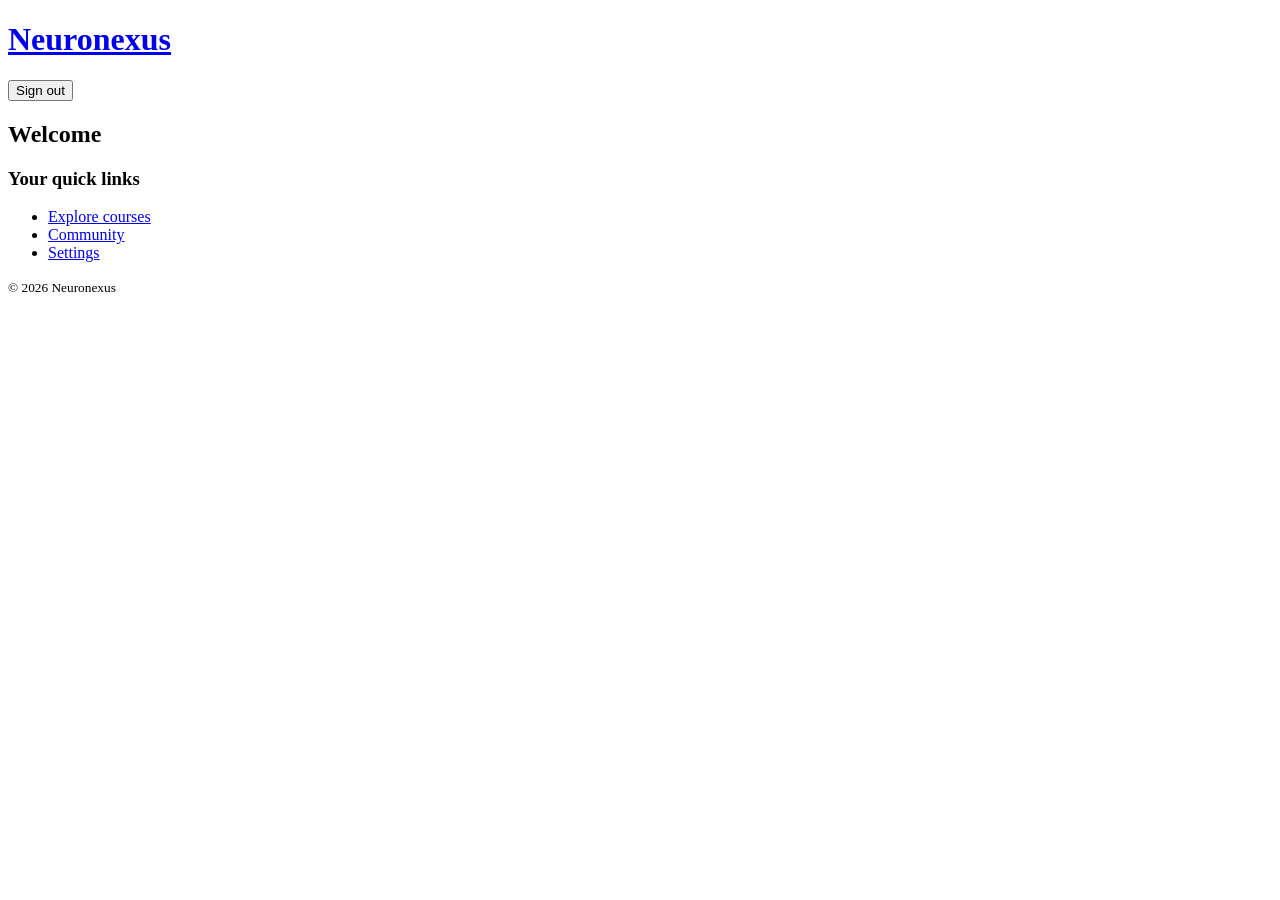
==== dashboard.html @ 17b1f7fb "Add files via upload" ====
<!doctype html>
<html lang="en">
<head>
  <meta charset="utf-8" />
  <meta name="viewport" content="width=device-width,initial-scale=1" />
  <title>Dashboard — Neuronexus</title>
  <link rel="stylesheet" href="css/styles.css" />
</head>
<body>
  <header class="site-header small">
    <div class="container header-inner">
      <h1 class="logo"><a href="index.html">Neuronexus</a></h1>
      <nav>
        <button id="signOutBtn" class="btn btn-outline">Sign out</button>
      </nav>
    </div>
  </header>

  <main class="container">
    <section class="card">
      <h2 id="welcome">Welcome</h2>
      <p id="userInfo"></p>
      <div class="panel">
        <h3>Your quick links</h3>
        <ul>
          <li><a href="#">Explore courses</a></li>
          <li><a href="#">Community</a></li>
          <li><a href="#">Settings</a></li>
        </ul>
      </div>
    </section>
  </main>

  <footer class="site-footer">
    <div class="container">
      <small>© <span id="year-dashboard"></span> Neuronexus</small>
    </div>
  </footer>

  <script src="js/app.js"></script>
  <script>
    document.getElementById('year-dashboard').textContent = new Date().getFullYear();
    // Ensure only authenticated users can view dashboard
    if (!auth.isAuthenticated()) {
      // Not authenticated — redirect to login
      window.location.href = 'login.html';
    } else {
      const user = auth.getCurrentUser();
      document.getElementById('welcome').textContent = `Welcome, ${escapeHtml(user.name)}!`;
      document.getElementById('userInfo').textContent = `Email: ${user.email}`;
      document.getElementById('signOutBtn').addEventListener('click', () => {
        auth.logout();
        window.location.href = 'index.html';
      });
    }
  </script>
</body>
</html>
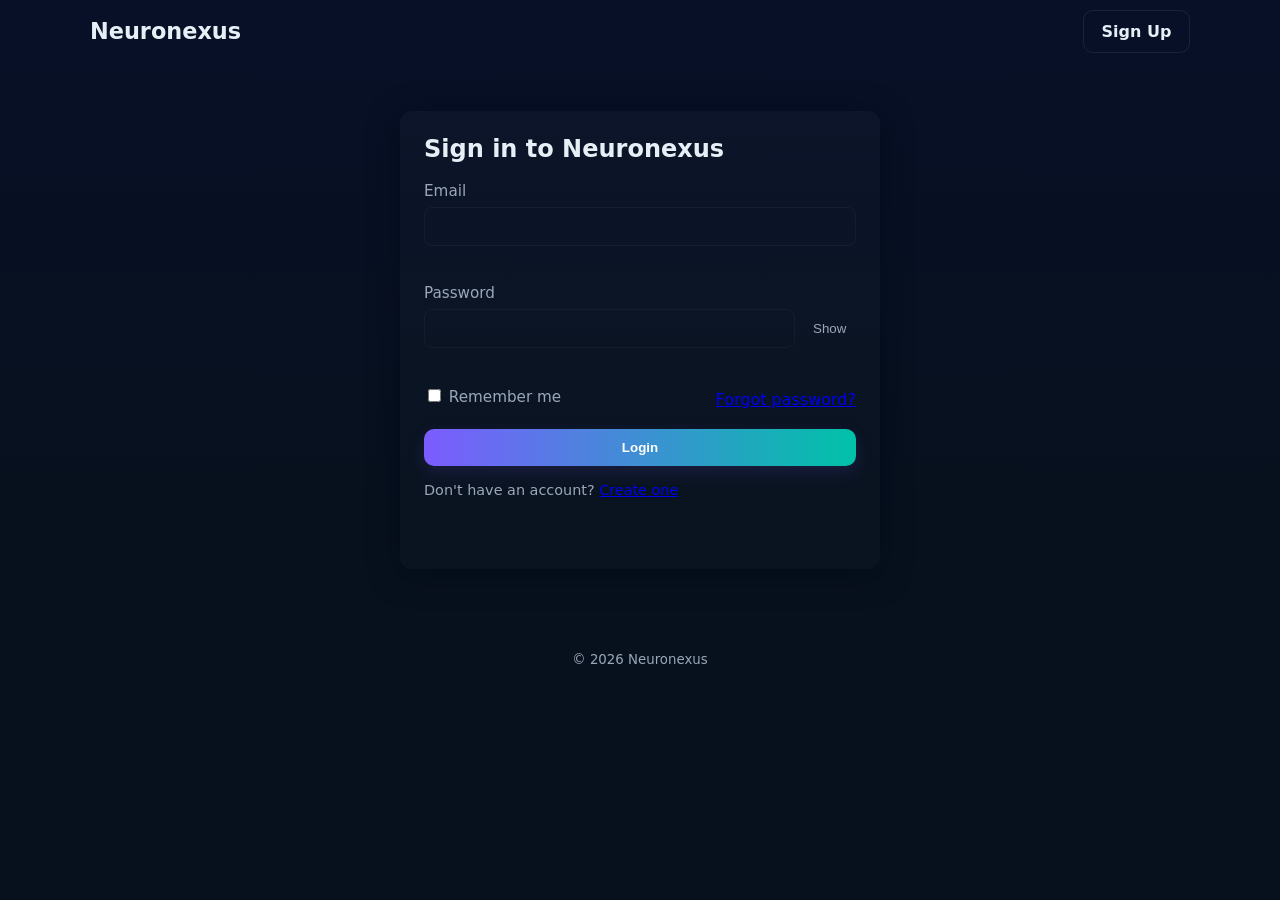
==== commit be4578e5: "First push from my M4 Mac" ====
--- a/dashboard.html
+++ b/dashboard.html
@@ -4,7 +4,7 @@
   <meta charset="utf-8" />
   <meta name="viewport" content="width=device-width,initial-scale=1" />
   <title>Dashboard — Neuronexus</title>
-  <link rel="stylesheet" href="css/styles.css" />
+  <link rel="stylesheet" href="styles.css" />
 </head>
 <body>
   <header class="site-header small">
@@ -20,13 +20,67 @@
     <section class="card">
       <h2 id="welcome">Welcome</h2>
       <p id="userInfo"></p>
-      <div class="panel">
-        <h3>Your quick links</h3>
-        <ul>
-          <li><a href="#">Explore courses</a></li>
-          <li><a href="#">Community</a></li>
-          <li><a href="#">Settings</a></li>
-        </ul>
+    </section>
+
+    <section class="card">
+      <h2>AI Tools</h2>
+      <div class="features">
+        <a href="https://chat.openai.com/" target="_blank">
+          <article>
+            <img src="image copy 6.png" alt="ChatGPT" style="width:100px; height:100px; border-radius:8px;">
+            <h4>ChatGPT</h4>
+            <p>Conversational AI for assistance and creativity.</p>
+          </article>
+        </a>
+        <a href="https://openai.com/dall-e-2/" target="_blank">
+          <article>
+            <img src="image copy 5.png" alt="DALL-E" style="width:100px; height:100px; border-radius:8px;">
+            <h4>DALL-E</h4>
+            <p>Generate images from text descriptions.</p>
+          </article>
+        </a>
+        <a href="https://claude.ai/" target="_blank">
+          <article>
+            <img src="image copy 4.png" alt="Claude" style="width:100px; height:100px; border-radius:8px;">
+            <h4>Claude</h4>
+            <p>AI assistant for helpful and honest conversations.</p>
+          </article>
+        </a>
+        <a href="https://www.midjourney.com/" target="_blank">
+          <article>
+            <img src="image copy 3.png" alt="Midjourney" style="width:100px; height:100px; border-radius:8px;">
+            <h4>Midjourney</h4>
+            <p>AI-powered image generation from text prompts.</p>
+          </article>
+        </a>
+        <a href="https://stability.ai/" target="_blank">
+          <article>
+            <img src="image.png" alt="Stable Diffusion" style="width:100px; height:100px; border-radius:8px;">
+            <h4>Stable Diffusion</h4>
+            <p>Open-source AI for creating images from text.</p>
+          </article>
+        </a>
+        <a href="https://www.jasper.ai/" target="_blank">
+          <article>
+            <img src="image copy.png" alt="Jasper" style="width:100px; height:100px; border-radius:8px;">
+            <h4>Jasper</h4>
+            <p>AI writing assistant for content creation.</p>
+          </article>
+        </a>
+        <a href="https://www.copy.ai/" target="_blank">
+          <article>
+            <img src="image copy 2.png" alt="Copy.ai" style="width:100px; height:100px; border-radius:8px;">
+            <h4>Copy.ai</h4>
+            <p>AI copywriting tool for marketing and ads.</p>
+          </article>
+        </a>
+        <a href="https://github.com/features/copilot" target="_blank">
+          <article>
+            <img src="image copy 7.png" alt="GitHub Copilot" style="width:100px; height:100px; border-radius:8px;">
+            <h4>GitHub Copilot</h4>
+            <p>AI-powered code completion and suggestions.</p>
+          </article>
+        </a>
       </div>
     </section>
   </main>
@@ -37,7 +91,7 @@
     </div>
   </footer>
 
-  <script src="js/app.js"></script>
+  <script src="app.js"></script>
   <script>
     document.getElementById('year-dashboard').textContent = new Date().getFullYear();
     // Ensure only authenticated users can view dashboard
--- a/styles.css
+++ b/styles.css
@@ -0,0 +1,120 @@
+:root{
+  --bg:#0f1724;
+  --card:#0b1220;
+  --muted:#9aa7ba;
+  --accent:#7c5cff;
+  --accent-2:#00c2a8;
+  --text:#e6eef6;
+  --radius:12px;
+  --gap:1rem;
+  font-family: Inter, ui-sans-serif, system-ui, -apple-system, "Segoe UI", Roboto, "Helvetica Neue", Arial;
+}
+
+*{box-sizing:border-box}
+html,body{height:100%}
+body{
+  margin:0;
+  background:linear-gradient(180deg,#071027 0%, #07111d 60%);
+  color:var(--text);
+  -webkit-font-smoothing:antialiased;
+  -moz-osx-font-smoothing:grayscale;
+}
+
+.container{
+  width:min(1100px,calc(100% - 2rem));
+  margin:0 auto;
+}
+
+.site-header{
+  padding:1rem 0;
+}
+.site-header.small{padding:.6rem 0}
+.header-inner{display:flex;align-items:center;justify-content:space-between;gap:var(--gap)}
+.logo{font-size:1.4rem;margin:0;color:var(--text)}
+.logo a{color:inherit;text-decoration:none}
+
+nav a, nav button{margin-left:.5rem}
+
+.hero{
+  padding:6rem 0 4rem;
+  text-align:center;
+}
+.hero-title{font-size:3rem;margin:0 0 .5rem;letter-spacing:-1px}
+.hero-sub{color:var(--muted);font-size:1.1rem;margin:0 0 1.5rem}
+
+.hero-actions{display:flex;gap:1rem;justify-content:center;flex-wrap:wrap}
+.btn{
+  display:inline-block;
+  padding:.7rem 1.1rem;
+  border-radius:10px;
+  text-decoration:none;
+  color:var(--bg);
+  background:var(--text);
+  font-weight:600;
+}
+.btn-outline{
+  background:transparent;
+  color:var(--text);
+  border:1px solid rgba(255,255,255,.08);
+}
+.btn-cta{
+  background:linear-gradient(90deg,var(--accent),var(--accent-2));
+  color:#fff;
+  border:none;
+  box-shadow:0 6px 18px rgba(124,92,255,.14);
+}
+
+.features{
+  display:grid;
+  grid-template-columns:repeat(2,1fr);
+  gap:1rem;
+  margin:2rem 0 4rem;
+}
+.features article{background:linear-gradient(180deg,rgba(255,255,255,0.02),transparent);padding:1.25rem;border-radius:12px;text-align:center}
+
+.features a{text-decoration:none;color:inherit;display:block;cursor:pointer}
+.features a:hover{opacity:0.8}
+
+.site-footer{padding:2rem 0;text-align:center;color:var(--muted)}
+
+.form-page{display:flex;justify-content:center;padding:3rem 0}
+.card{
+  width:100%;
+  max-width:480px;
+  background:linear-gradient(180deg, rgba(255,255,255,0.02), rgba(255,255,255,0.01));
+  padding:1.5rem;
+  border-radius:12px;
+  box-shadow:0 6px 30px rgba(2,6,23,.6);
+}
+.card h2{margin-top:0}
+.form-row{margin-bottom:1rem}
+.form-row label{display:block;margin-bottom:.4rem;color:var(--muted);font-size:.95rem}
+.form-row input[type="text"],
+.form-row input[type="email"],
+.form-row input[type="password"]{
+  width:100%;
+  padding:.6rem .8rem;
+  border-radius:8px;
+  border:1px solid rgba(255,255,255,.04);
+  background:transparent;
+  color:var(--text);
+  outline:none;
+  font-size:1rem;
+}
+.form-inline{display:flex;justify-content:space-between;align-items:center}
+
+.muted{color:var(--muted);font-size:.9rem}
+.error{color:#ff8080;font-size:.9rem;height:1.1rem;margin-top:.3rem}
+.password-field{display:flex;gap:.5rem}
+.password-field .toggle-password{
+  background:transparent;border:none;color:var(--muted);padding:.4rem .6rem;border-radius:8px;cursor:pointer;
+}
+.form-page .btn{width:100%}
+
+.panel{background:rgba(255,255,255,0.02);padding:1rem;border-radius:8px;margin-top:1rem}
+
+@media (max-width:600px){
+  .hero-title{font-size:2rem}
+  .hero{padding:3rem 0 2rem}
+  .header-inner{gap:.5rem}
+}
